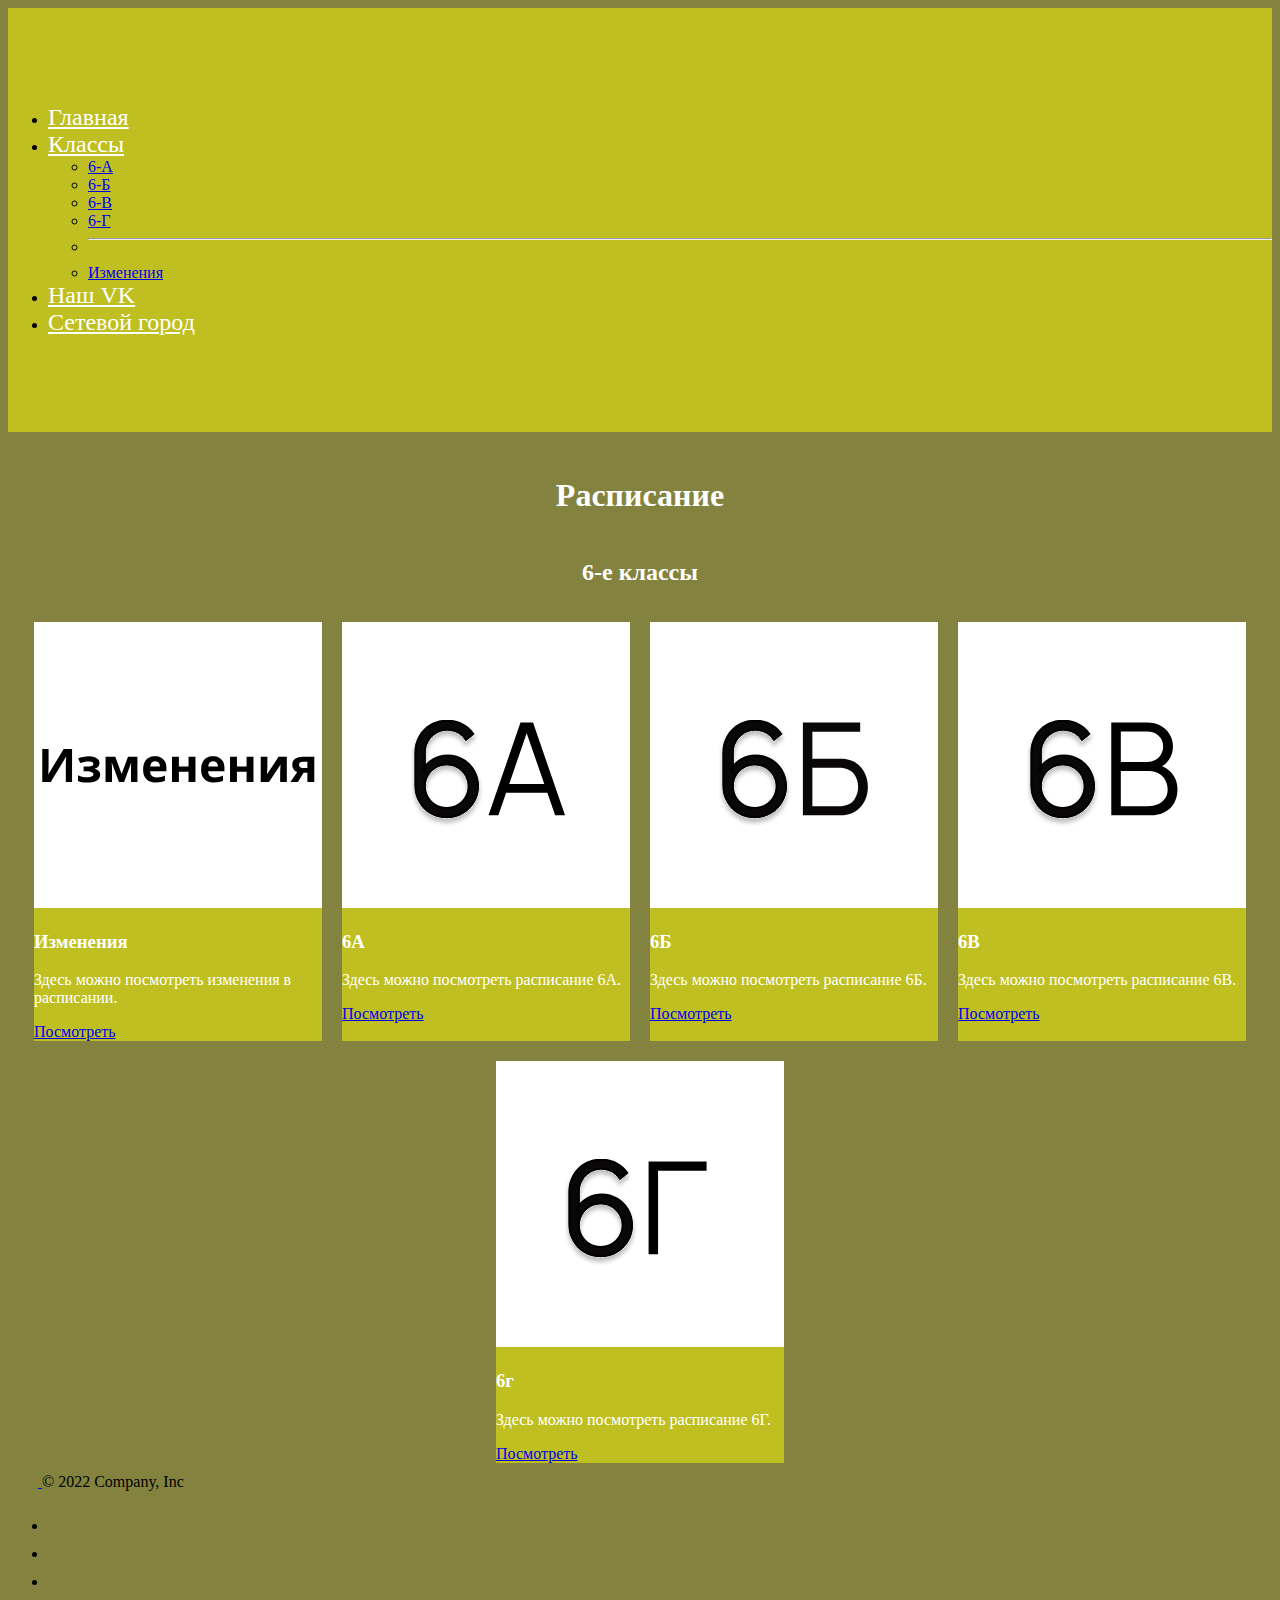
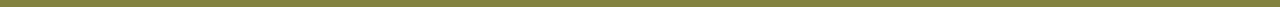
==== index.html @ 0cd255b9 "Update index.html" ====
<!DOCTYPE html>
<html lang="ru">
<head>
    <meta charset="UTF-8">
    <meta http-equiv="X-UA-Compatible" content="IE=edge">
    <meta name="viewport" content="width=device-width, initial-scale=1.0">
    <title>Document</title>
    <link href="https://cdn.jsdelivr.net/npm/bootstrap@5.2.2/dist/css/bootstrap.min.css" rel="stylesheet" integrity="sha384-Zenh87qX5JnK2Jl0vWa8Ck2rdkQ2Bzep5IDxbcnCeuOxjzrPF/et3URy9Bv1WTRi" crossorigin="anonymous">
    <link rel="stylesheet" href="css/index.css">
</head>
<body>
    <header>
        <nav>
            <ul class="nav justify-content-center">
                <li class="nav-item">
                  <a class="nav-link active" aria-current="page" href="index.html">Главная</a>
                </li>
                <li class="nav-item dropdown">
                    <a class="nav-link dropdown-toggle" data-bs-toggle="dropdown" href="#" role="button" aria-expanded="false">Классы</a>
                    <ul class="dropdown-menu">
                      <li><a class="dropdown-item" href="index3.html">6-A</a></li>
                      <li><a class="dropdown-item" href="index4.html">6-Б</a></li>
                      <li><a class="dropdown-item" href="index5.html">6-В</a></li>
                      <li><a class="dropdown-item" href="index6.html">6-Г</a></li>
                      <li><hr class="dropdown-divider"></li>
                      <li><a class="dropdown-item" href="index7.html">Изменения</a></li>
                    </ul>
                </li>
                <li class="nav-item">
                  <a class="nav-link" href="https://vk.com/pvk_sch_9" target="_blank">Наш VK</a>
                </li>
                <li class="nav-item">
                  <a class="nav-link" href="http://94.190.51.157/?AL=Y" target="_blank">Сетевой город</a>
                </li>
            </ul>
        </nav>
    </header>
    <main>
        <section>
            <h1>Расписание</h1>
            <h2>6-е классы</h2>
            <div class="flex-container row-cols-2 row-cols-md-4" >
              <div class="card" style="width: 18rem;">
                <img src="assets/Group 6.svg" class="card-img-top" alt="Изображение с надписью 5а">
                <div class="card-body">
                <h3 class="card-title">Изменения</h3>
                <p class="card-text">Здесь можно посмотреть изменения в расписании.</p>
                <a href="index7.html" class="btn btn-primary">Посмотреть</a>
                </div>
            </div>  
              <div class="card" style="width: 18rem;">
                    <img src="assets/Group 7.svg" class="card-img-top" alt="Изображение с надписью 5а">
                    <div class="card-body">
                    <h3 class="card-title">6А</h3>
                    <p class="card-text">Здесь можно посмотреть расписание 6А.</p>
                    <a href="index3.html" class="btn btn-primary">Посмотреть</a>
                    </div>
                </div>
                <div class="card" style="width: 18rem;">
                    <img src="assets/Group 8.svg" class="card-img-top" alt="Изображение с надписью 5б">
                    <div class="card-body">
                    <h3 class="card-title">6Б</h3>
                    <p class="card-text">Здесь можно посмотреть расписание 6Б.</p>
                    <a href="index4.html" class="btn btn-primary">Посмотреть</a>
                    </div>
                </div>
                <div class="card" style="width: 18rem;">
                    <img src="assets/Group 9.svg" class="card-img-top" alt="Изображение с надписью 5в">
                    <div class="card-body">
                    <h3 class="card-title">6В</h3>
                    <p class="card-text">Здесь можно посмотреть расписание 6В.</p>
                    <a href="index5.html" class="btn btn-primary">Посмотреть</a>
                    </div>
                </div>
            <div class="card" style="width: 18rem;">
              <img src="assets/Group 10.svg" class="card-img-top" alt="Изображение с надписью 5б">
              <div class="card-body">
              <h3 class="card-title">6г</h3>
              <p class="card-text">Здесь можно посмотреть расписание 6Г.</p>
              <a href="index6.html" class="btn btn-primary">Посмотреть</a>
              </div>
          </div>
          </div>
        </section>
    </main>
    <footer>
      <div class="container">
          <footer class="d-flex flex-wrap justify-content-between align-items-center py-3 my-4 border-top">
            <div class="col-md-4 d-flex align-items-center">
              <a href="/" class="mb-3 me-2 mb-md-0 text-muted text-decoration-none lh-1">
                <svg class="bi" width="30" height="24"><use xlink:href="#bootstrap"></use></svg>
              </a>
              <span class="mb-3 mb-md-0 text-muted">© 2022 Company, Inc</span>
            </div>
        
            <ul class="nav col-md-4 justify-content-end list-unstyled d-flex">
              <li class="ms-3"><a class="text-muted" href="#"><svg class="bi" width="24" height="24"><use xlink:href="#twitter"></use></svg></a></li>
              <li class="ms-3"><a class="text-muted" href="#"><svg class="bi" width="24" height="24"><use xlink:href="#instagram"></use></svg></a></li>
              <li class="ms-3"><a class="text-muted" href="#"><svg class="bi" width="24" height="24"><use xlink:href="#facebook"></use></svg></a></li>
            </ul>
          </footer>
        </div>
  </footer>
    <script src="https://cdn.jsdelivr.net/npm/bootstrap@5.2.2/dist/js/bootstrap.bundle.min.js" integrity="sha384-OERcA2EqjJCMA+/3y+gxIOqMEjwtxJY7qPCqsdltbNJuaOe923+mo//f6V8Qbsw3" crossorigin="anonymous"></script>
</body>
</html>
---- css/index.css ----
h1
{
    text-align: center;
    margin: 45px 0; 
    color: #ffffff;
}

h2 {
    text-align: center;
    margin: 36px 0;
    color: #ffffff;
}

.flex-container {
    display: flex;
    flex-wrap: wrap;
    justify-content: center;
    gap: 20px;
}

.card-img-top {
    width: 100%;
    height: 286px;

    object-fit: cover;
}

header {
    background-color:  rgb(191, 191, 33);
    padding: 80px 0;
    position: relative;
}

.logo {
    width: 100px;
    position: absolute;
    top: 40px;
    left: 40px;
}

.nav-link {
    font-size: 24px;
    color: #ffffff;
}

 body {
    background-color: rgb(131, 131, 63);
 }
 .card {
    background-color: rgb(191, 191, 33);
  }
h3 {
    color: #ffffff;
}
p {
    color:#ffffff;
}
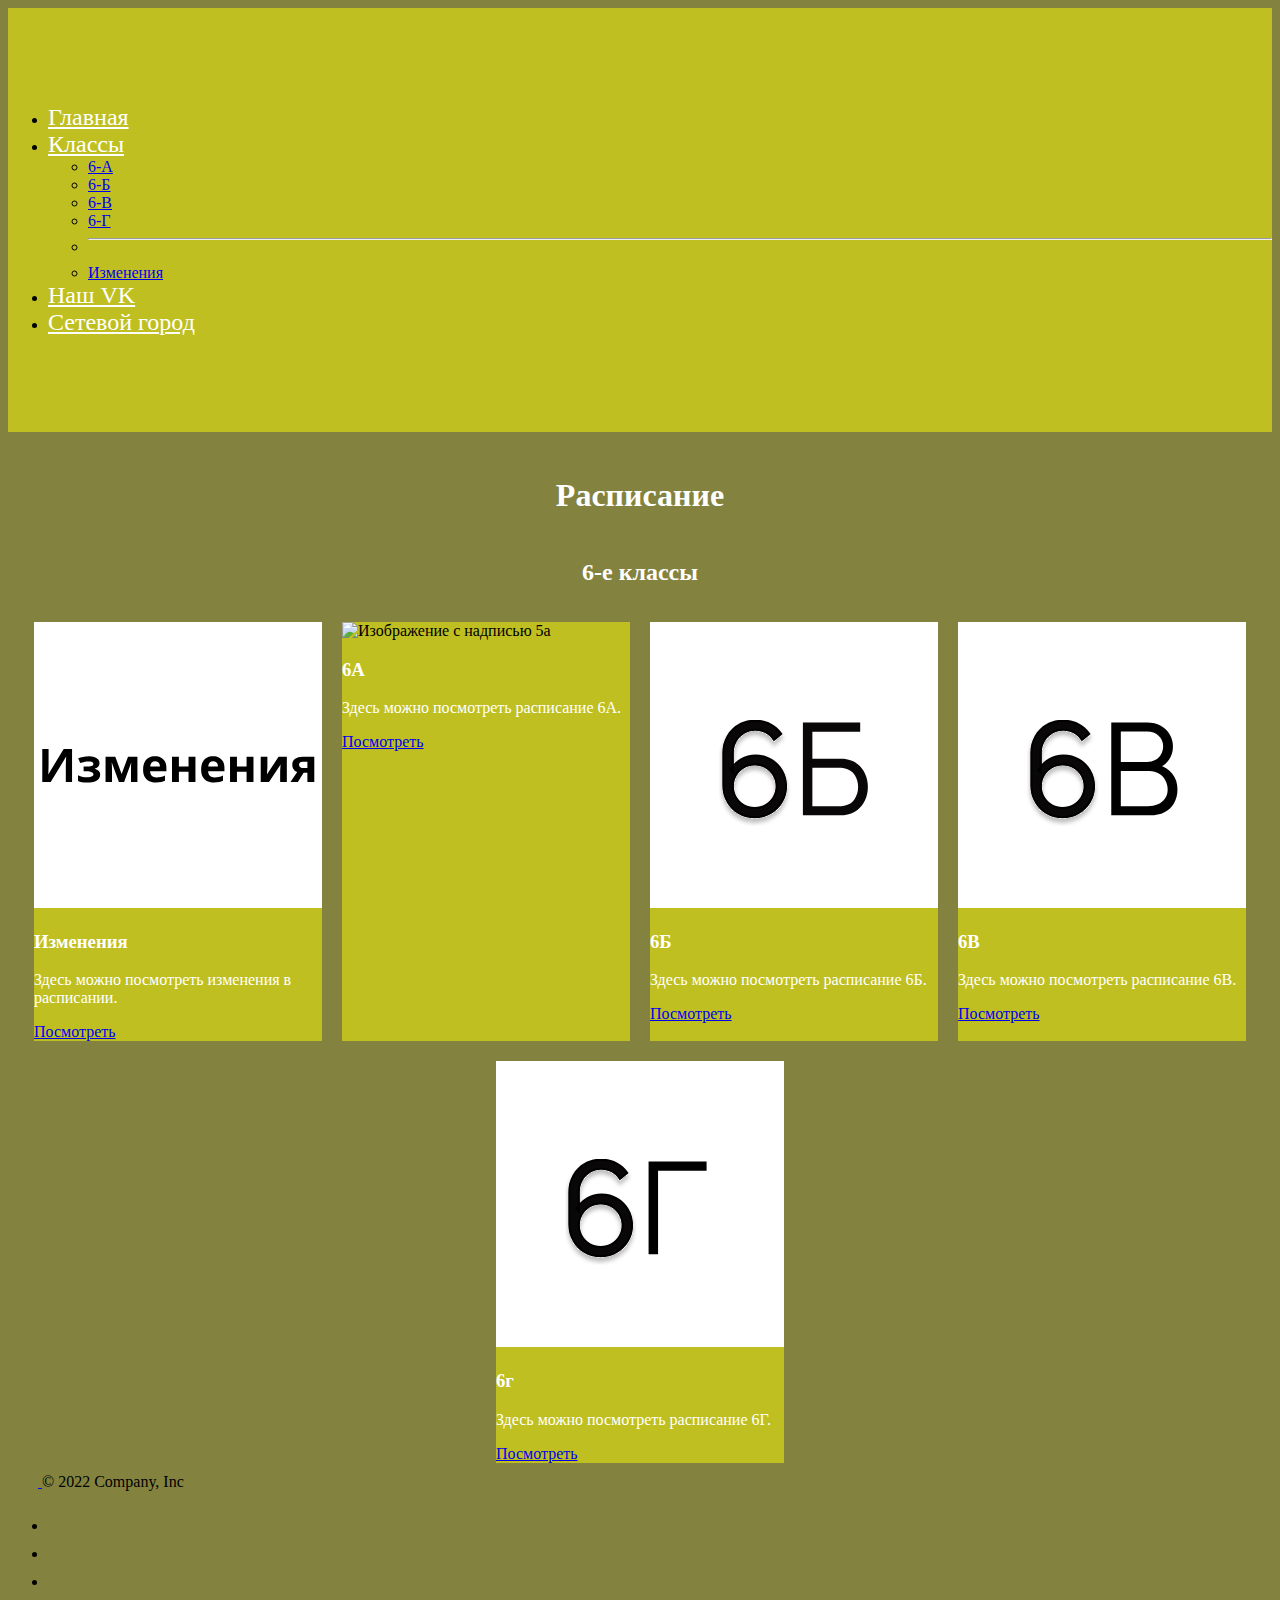
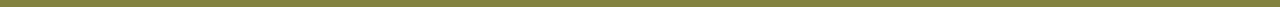
==== commit e92801e7: "Update index.html" ====
--- a/index.html
+++ b/index.html
@@ -49,7 +49,7 @@
                 </div>
             </div>  
               <div class="card" style="width: 18rem;">
-                    <img src="assets/Group 7.svg" class="card-img-top" alt="Изображение с надписью 5а">
+                    <img src="assets/Group 4.svg" class="card-img-top" alt="Изображение с надписью 5а">
                     <div class="card-body">
                     <h3 class="card-title">6А</h3>
                     <p class="card-text">Здесь можно посмотреть расписание 6А.</p>
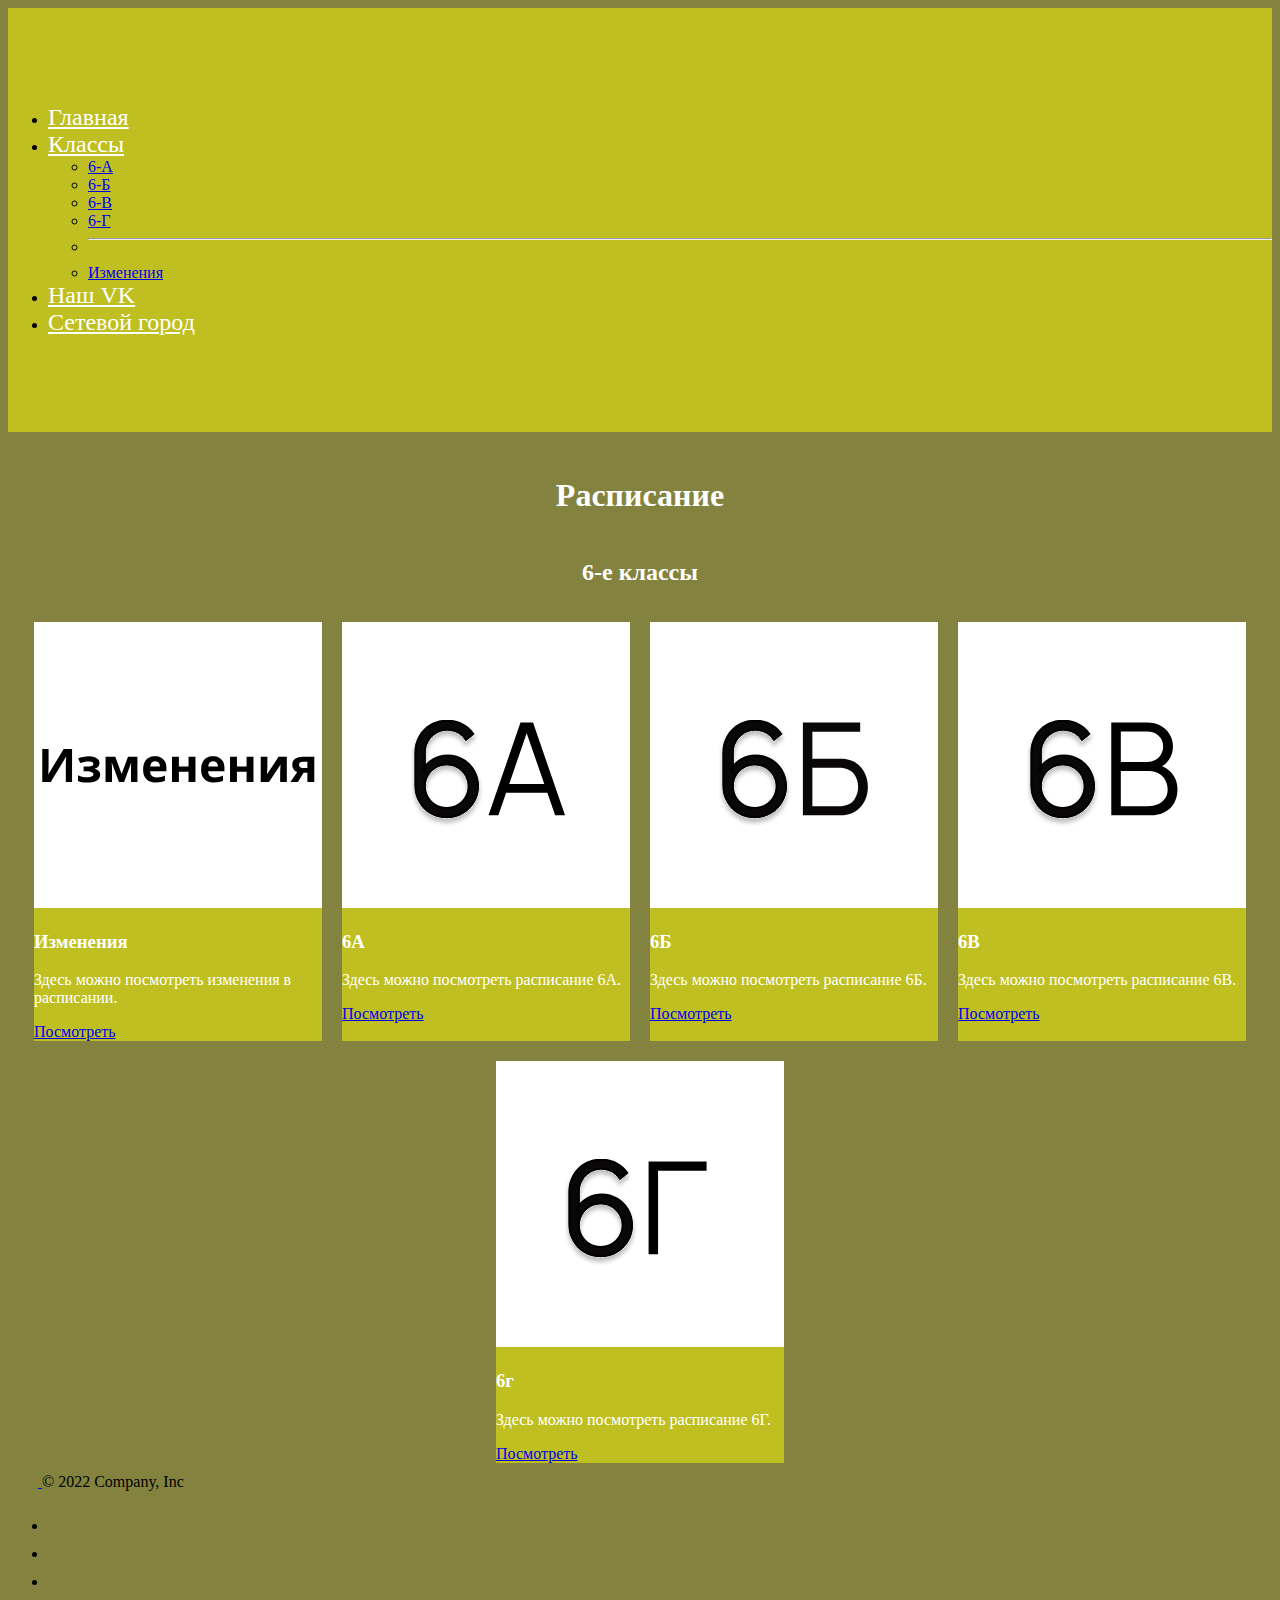
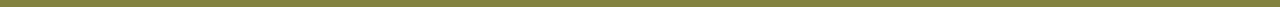
==== commit 3529aa1f: "Update index.html" ====
--- a/index.html
+++ b/index.html
@@ -49,7 +49,7 @@
                 </div>
             </div>  
               <div class="card" style="width: 18rem;">
-                    <img src="assets/Group 4.svg" class="card-img-top" alt="Изображение с надписью 5а">
+                    <img src="assets/Group 7.svg" class="card-img-top" alt="Изображение с надписью 5а">
                     <div class="card-body">
                     <h3 class="card-title">6А</h3>
                     <p class="card-text">Здесь можно посмотреть расписание 6А.</p>
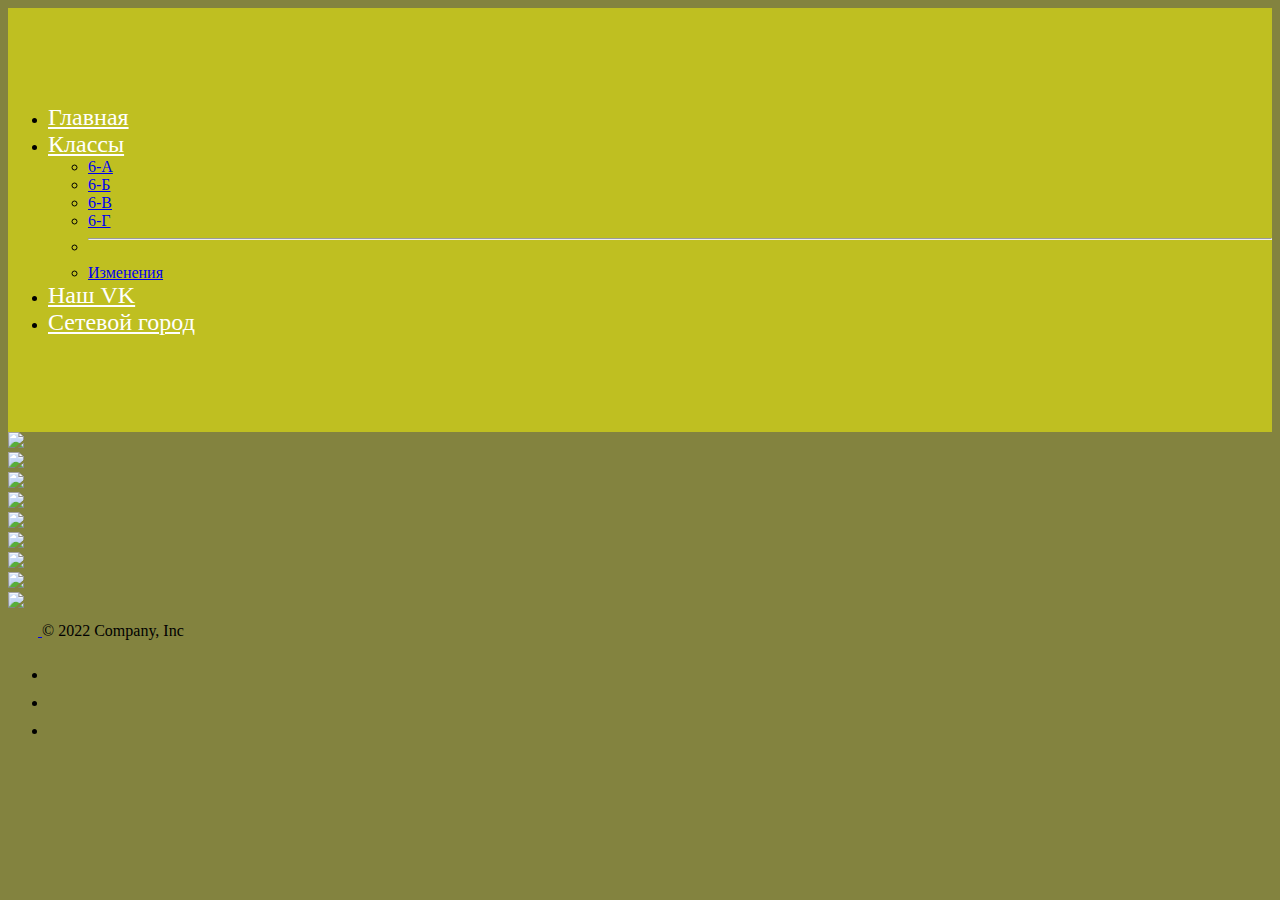
==== commit b7ff46e7: "Add files via upload" ====
--- a/index.html
+++ b/index.html
@@ -7,10 +7,11 @@
     <title>Document</title>
     <link href="https://cdn.jsdelivr.net/npm/bootstrap@5.2.2/dist/css/bootstrap.min.css" rel="stylesheet" integrity="sha384-Zenh87qX5JnK2Jl0vWa8Ck2rdkQ2Bzep5IDxbcnCeuOxjzrPF/et3URy9Bv1WTRi" crossorigin="anonymous">
     <link rel="stylesheet" href="css/index.css">
-</head>
+<script src="js/main.js" defer></script>
+  </head>
 <body>
-    <header>
-        <nav>
+  <header>  
+    <nav>
             <ul class="nav justify-content-center">
                 <li class="nav-item">
                   <a class="nav-link active" aria-current="page" href="index.html">Главная</a>
@@ -36,71 +37,43 @@
         </nav>
     </header>
     <main>
-        <section>
-            <h1>Расписание</h1>
-            <h2>6-е классы</h2>
-            <div class="flex-container row-cols-2 row-cols-md-4" >
-              <div class="card" style="width: 18rem;">
-                <img src="assets/Group 6.svg" class="card-img-top" alt="Изображение с надписью 5а">
-                <div class="card-body">
-                <h3 class="card-title">Изменения</h3>
-                <p class="card-text">Здесь можно посмотреть изменения в расписании.</p>
-                <a href="index7.html" class="btn btn-primary">Посмотреть</a>
-                </div>
-            </div>  
-              <div class="card" style="width: 18rem;">
-                    <img src="assets/Group 7.svg" class="card-img-top" alt="Изображение с надписью 5а">
-                    <div class="card-body">
-                    <h3 class="card-title">6А</h3>
-                    <p class="card-text">Здесь можно посмотреть расписание 6А.</p>
-                    <a href="index3.html" class="btn btn-primary">Посмотреть</a>
-                    </div>
-                </div>
-                <div class="card" style="width: 18rem;">
-                    <img src="assets/Group 8.svg" class="card-img-top" alt="Изображение с надписью 5б">
-                    <div class="card-body">
-                    <h3 class="card-title">6Б</h3>
-                    <p class="card-text">Здесь можно посмотреть расписание 6Б.</p>
-                    <a href="index4.html" class="btn btn-primary">Посмотреть</a>
-                    </div>
-                </div>
-                <div class="card" style="width: 18rem;">
-                    <img src="assets/Group 9.svg" class="card-img-top" alt="Изображение с надписью 5в">
-                    <div class="card-body">
-                    <h3 class="card-title">6В</h3>
-                    <p class="card-text">Здесь можно посмотреть расписание 6В.</p>
-                    <a href="index5.html" class="btn btn-primary">Посмотреть</a>
-                    </div>
-                </div>
-            <div class="card" style="width: 18rem;">
-              <img src="assets/Group 10.svg" class="card-img-top" alt="Изображение с надписью 5б">
-              <div class="card-body">
-              <h3 class="card-title">6г</h3>
-              <p class="card-text">Здесь можно посмотреть расписание 6Г.</p>
-              <a href="index6.html" class="btn btn-primary">Посмотреть</a>
-              </div>
-          </div>
-          </div>
-        </section>
+      <div class="wrapper">
+        <div class="display">
+          <div id="time"></div>
+        </div>
+        <span></span>
+        <span></span>
+      </div>
+      <div class="container">
+      <div class="item"><a href="index2.html"><img src="assets/6.svg"></a></div>
+      <div class="item"><img src="assets/7.svg"></div>
+      <div class="item"><img src="assets/8.svg"></div>
+      <div class="item"><img src="assets/9.svg"></div>
+      <div class="item"><img src="assets/10.svg"></div>
+      <div class="item"><img src="assets/11.svg"></div>
+      <div class="item"><img src="assets/Изменения.svg"></div>
+      <div class="item"><img src="assets/Вопрос.svg"></div>
+      <div class="item"><img src="assets/Вопрос.svg"></div>
+    </div>
     </main>
     <footer>
-      <div class="container">
-          <footer class="d-flex flex-wrap justify-content-between align-items-center py-3 my-4 border-top">
-            <div class="col-md-4 d-flex align-items-center">
-              <a href="/" class="mb-3 me-2 mb-md-0 text-muted text-decoration-none lh-1">
-                <svg class="bi" width="30" height="24"><use xlink:href="#bootstrap"></use></svg>
-              </a>
-              <span class="mb-3 mb-md-0 text-muted">© 2022 Company, Inc</span>
-            </div>
-        
-            <ul class="nav col-md-4 justify-content-end list-unstyled d-flex">
-              <li class="ms-3"><a class="text-muted" href="#"><svg class="bi" width="24" height="24"><use xlink:href="#twitter"></use></svg></a></li>
-              <li class="ms-3"><a class="text-muted" href="#"><svg class="bi" width="24" height="24"><use xlink:href="#instagram"></use></svg></a></li>
-              <li class="ms-3"><a class="text-muted" href="#"><svg class="bi" width="24" height="24"><use xlink:href="#facebook"></use></svg></a></li>
-            </ul>
-          </footer>
-        </div>
-  </footer>
-    <script src="https://cdn.jsdelivr.net/npm/bootstrap@5.2.2/dist/js/bootstrap.bundle.min.js" integrity="sha384-OERcA2EqjJCMA+/3y+gxIOqMEjwtxJY7qPCqsdltbNJuaOe923+mo//f6V8Qbsw3" crossorigin="anonymous"></script>
-</body>
-</html>
+        <div class="container">
+            <footer class="d-flex flex-wrap justify-content-between align-items-center py-3 my-4 border-top">
+              <div class="col-md-4 d-flex align-items-center">
+                <a href="/" class="mb-3 me-2 mb-md-0 text-muted text-decoration-none lh-1">
+                  <svg class="bi" width="30" height="24"><use xlink:href="#bootstrap"></use></svg>
+                </a>
+                <span class="mb-3 mb-md-0 text-muted">© 2022 Company, Inc</span>
+              </div>
+          
+              <ul class="nav col-md-4 justify-content-end list-unstyled d-flex">
+                <li class="ms-3"><a class="text-muted" href="#"><svg class="bi" width="24" height="24"><use xlink:href="#twitter"></use></svg></a></li>
+                <li class="ms-3"><a class="text-muted" href="#"><svg class="bi" width="24" height="24"><use xlink:href="#instagram"></use></svg></a></li>
+                <li class="ms-3"><a class="text-muted" href="#"><svg class="bi" width="24" height="24"><use xlink:href="#facebook"></use></svg></a></li>
+              </ul>
+            </footer>
+          </div>
+    </footer>
+      <script src="https://cdn.jsdelivr.net/npm/bootstrap@5.2.2/dist/js/bootstrap.bundle.min.js" integrity="sha384-OERcA2EqjJCMA+/3y+gxIOqMEjwtxJY7qPCqsdltbNJuaOe923+mo//f6V8Qbsw3" crossorigin="anonymous"></script>
+  </body>
+  </html>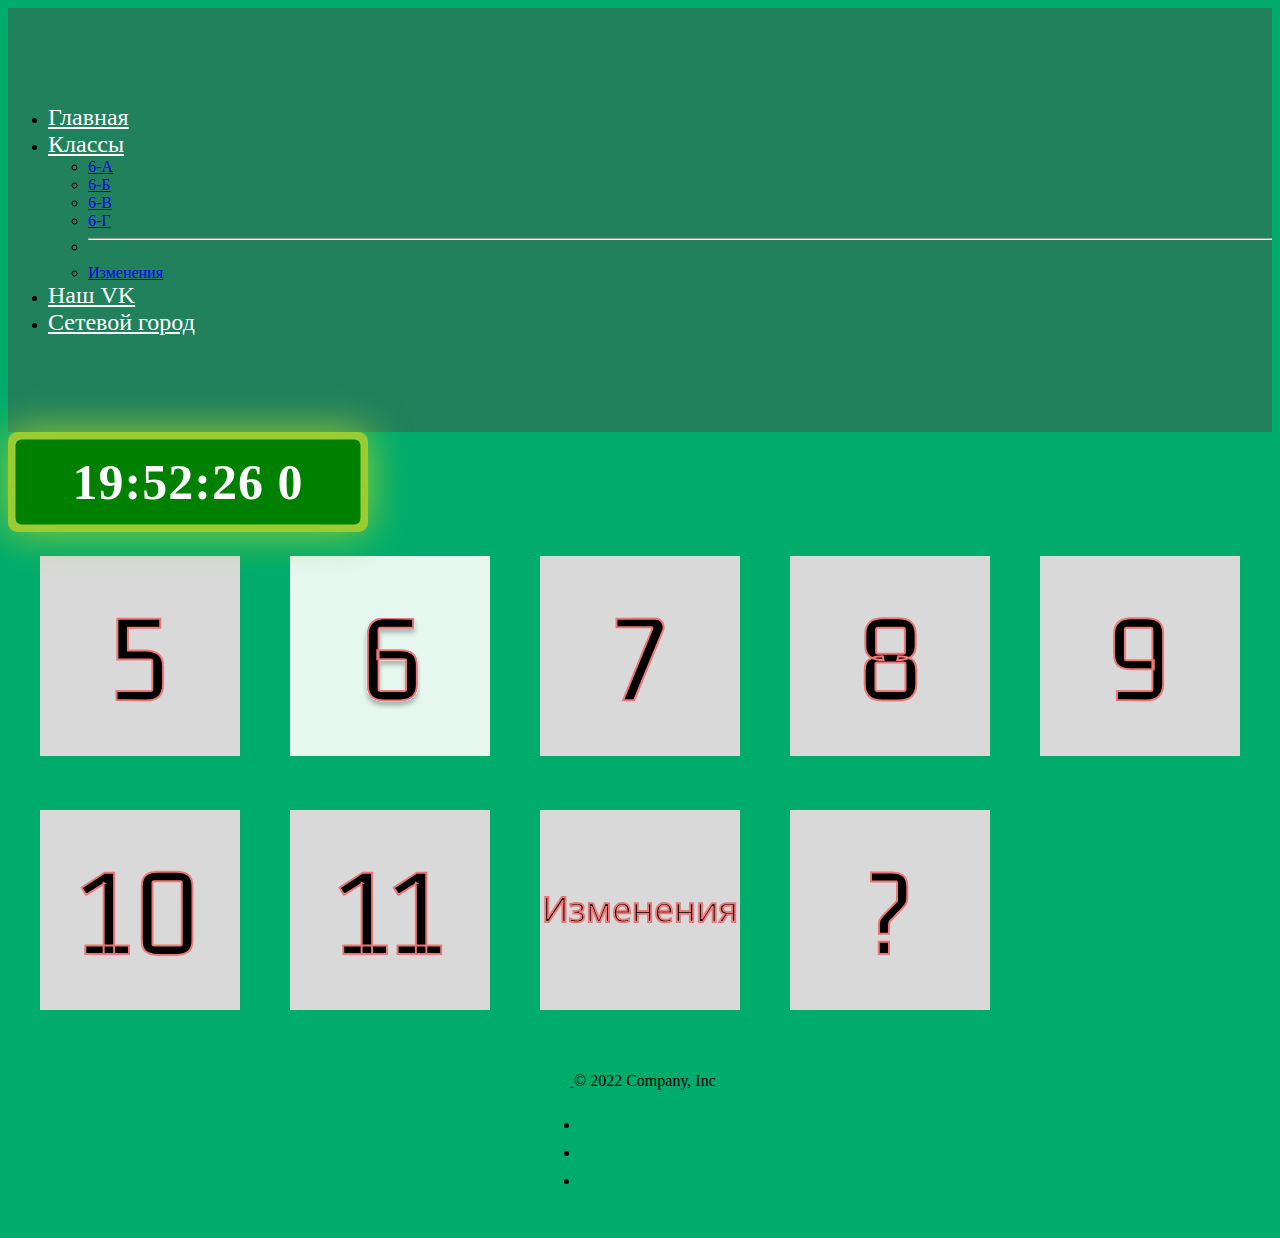
==== commit 16fb03f8: "Update index.html" ====
--- a/index.html
+++ b/index.html
@@ -45,14 +45,14 @@
         <span></span>
       </div>
       <div class="container">
-      <div class="item"><a href="index2.html"><img src="assets/6.svg"></a></div>
+      <div class="item"><img src="assets/5.svg"></div>
+          <div class="item"><a href="index2.html"><img src="assets/6.svg"></a></div>
       <div class="item"><img src="assets/7.svg"></div>
       <div class="item"><img src="assets/8.svg"></div>
       <div class="item"><img src="assets/9.svg"></div>
       <div class="item"><img src="assets/10.svg"></div>
       <div class="item"><img src="assets/11.svg"></div>
       <div class="item"><img src="assets/Изменения.svg"></div>
-      <div class="item"><img src="assets/Вопрос.svg"></div>
       <div class="item"><img src="assets/Вопрос.svg"></div>
     </div>
     </main>
@@ -76,4 +76,4 @@
     </footer>
       <script src="https://cdn.jsdelivr.net/npm/bootstrap@5.2.2/dist/js/bootstrap.bundle.min.js" integrity="sha384-OERcA2EqjJCMA+/3y+gxIOqMEjwtxJY7qPCqsdltbNJuaOe923+mo//f6V8Qbsw3" crossorigin="anonymous"></script>
   </body>
-  </html>+  </html>
--- a/css/index.css
+++ b/css/index.css
@@ -1,58 +1,95 @@
-h1
-{
-    text-align: center;
-    margin: 45px 0; 
-    color: #ffffff;
-}
-
-h2 {
-    text-align: center;
-    margin: 36px 0;
-    color: #ffffff;
-}
-
-.flex-container {
-    display: flex;
-    flex-wrap: wrap;
-    justify-content: center;
-    gap: 20px;
-}
-
-.card-img-top {
-    width: 100%;
-    height: 286px;
-
-    object-fit: cover;
-}
-
-header {
-    background-color:  rgb(191, 191, 33);
-    padding: 80px 0;
-    position: relative;
-}
-
-.logo {
-    width: 100px;
-    position: absolute;
-    top: 40px;
-    left: 40px;
-}
-
-.nav-link {
-    font-size: 24px;
-    color: #ffffff;
-}
-
- body {
-    background-color: rgb(131, 131, 63);
- }
- .card {
-    background-color: rgb(191, 191, 33);
-  }
-h3 {
-    color: #ffffff;
-}
-p {
-    color:#ffffff;
-}
-
+header {
+    background-color:		#20815C;
+    padding: 80px 0;
+    position: relative;
+}
+h1
+{
+    text-align: center;
+    margin: 45px 0; 
+    color: #ffffff;
+}
+
+h2 {
+    text-align: center;
+    margin: 36px 0;
+    color: #ffffff;
+}
+.nav-link {
+    font-size: 24px;
+    color: #ffffff;
+}
+
+ body {
+    background-color: #00AC6B;
+}
+
+.container {
+padding: 1.5em;
+display: grid;
+grid-template-columns: repeat(auto-fit, 200px);
+justify-content: center;
+gap: 50px;
+}
+
+.wrapper {
+   
+    height: 100px;
+    width: 360px;
+    position: relative;
+    background: yellowgreen;
+    border-radius: 10px;
+    cursor: default;
+    animation: animate 1,5s linear infinite;
+}
+.wrapper .display,
+.wrapper span {
+    position: absolute;
+    top: 50%;
+    left: 50%;
+    transform: translate(-50%,-50%);
+}
+.wrapper .display {
+    z-index: 999;
+    height: 85px;
+    width: 345px;
+    background: green;
+    border-radius: 6px;
+    text-align: center;
+}
+
+.display #time {
+    line-height: 85px;
+    color: #fff;
+    font-size: 50px;
+    font-weight: 600;
+    letter-spacing: 1px;
+    background: white;
+    -webkit-background-clip: text;
+    -webkit-text-fill-color: transparent;
+    animation: animate 1.5s linear infinite;
+}
+
+@keyframes animate {
+    100%{
+        filter: hue-rotate(360deg);
+    }
+}
+
+.wrapper span {
+    height: 100%;
+    width: 100%;
+    border-radius: 10px;
+    background: inherit;
+}
+
+.wrapper span:first-child{
+    filter: blur(7px);
+}
+.wrapper span:last-child {
+    filter: blur(20px); 
+}
+
+.card {
+    justify-content: start;
+}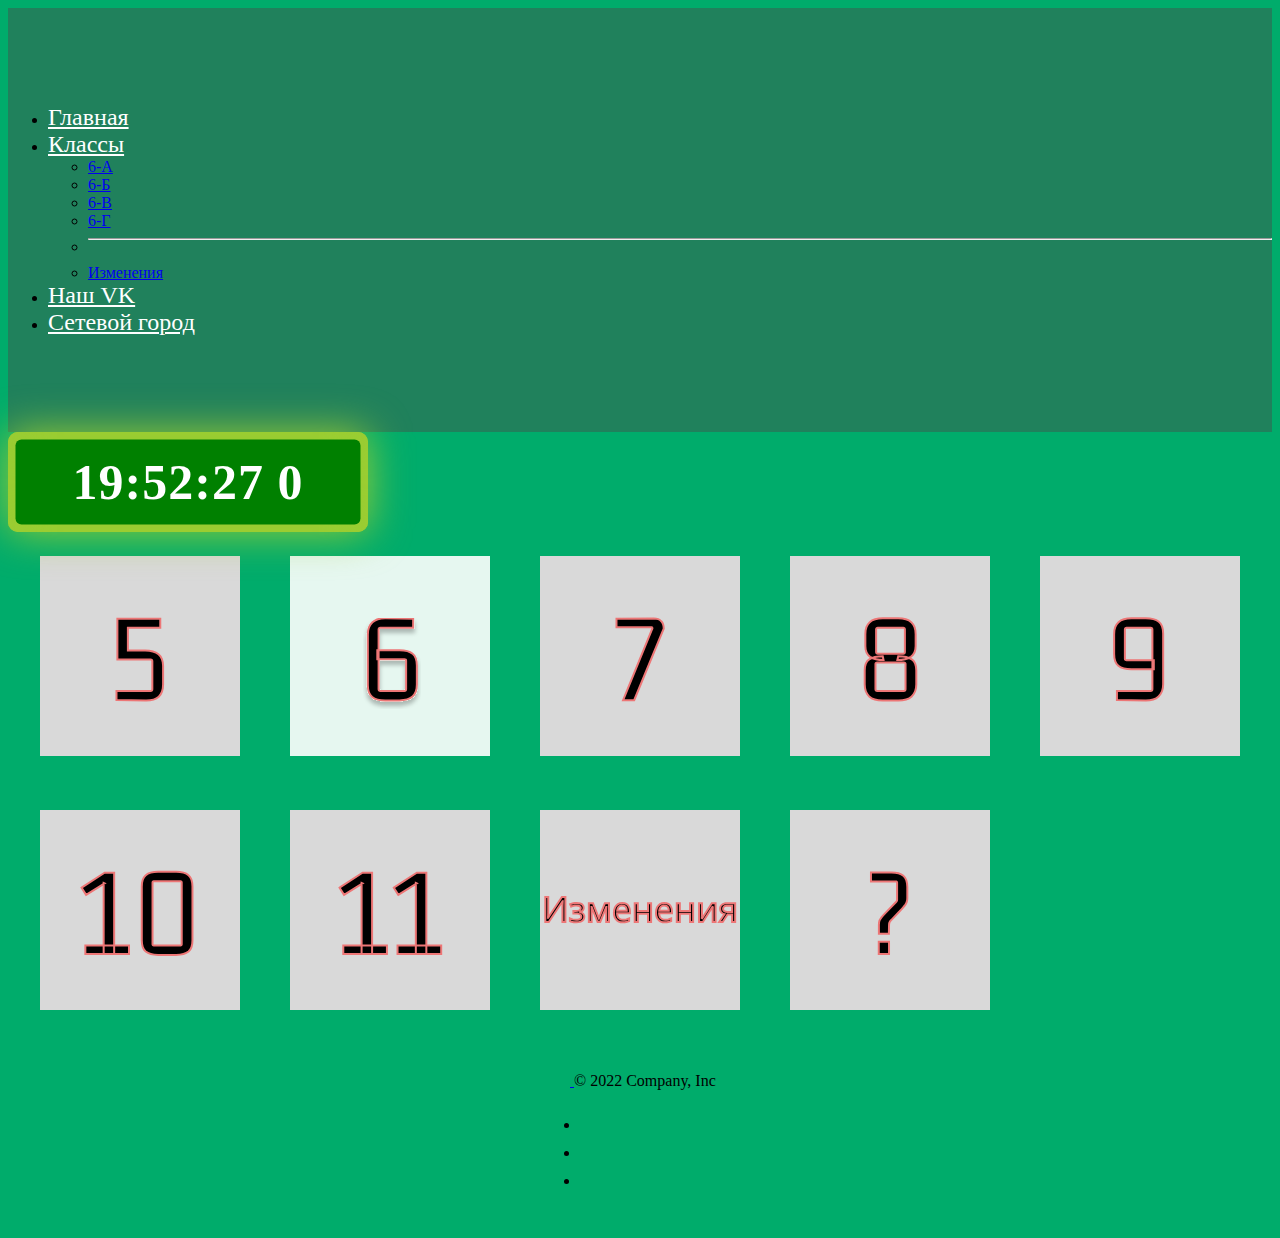
==== commit 9b79d119: "Update index.html" ====
--- a/index.html
+++ b/index.html
@@ -52,7 +52,7 @@
       <div class="item"><img src="assets/9.svg"></div>
       <div class="item"><img src="assets/10.svg"></div>
       <div class="item"><img src="assets/11.svg"></div>
-      <div class="item"><img src="assets/Изменения.svg"></div>
+          <div class="item"><a href="index7.html"><img src="assets/Изменения.svg"></a></div>
       <div class="item"><img src="assets/Вопрос.svg"></div>
     </div>
     </main>
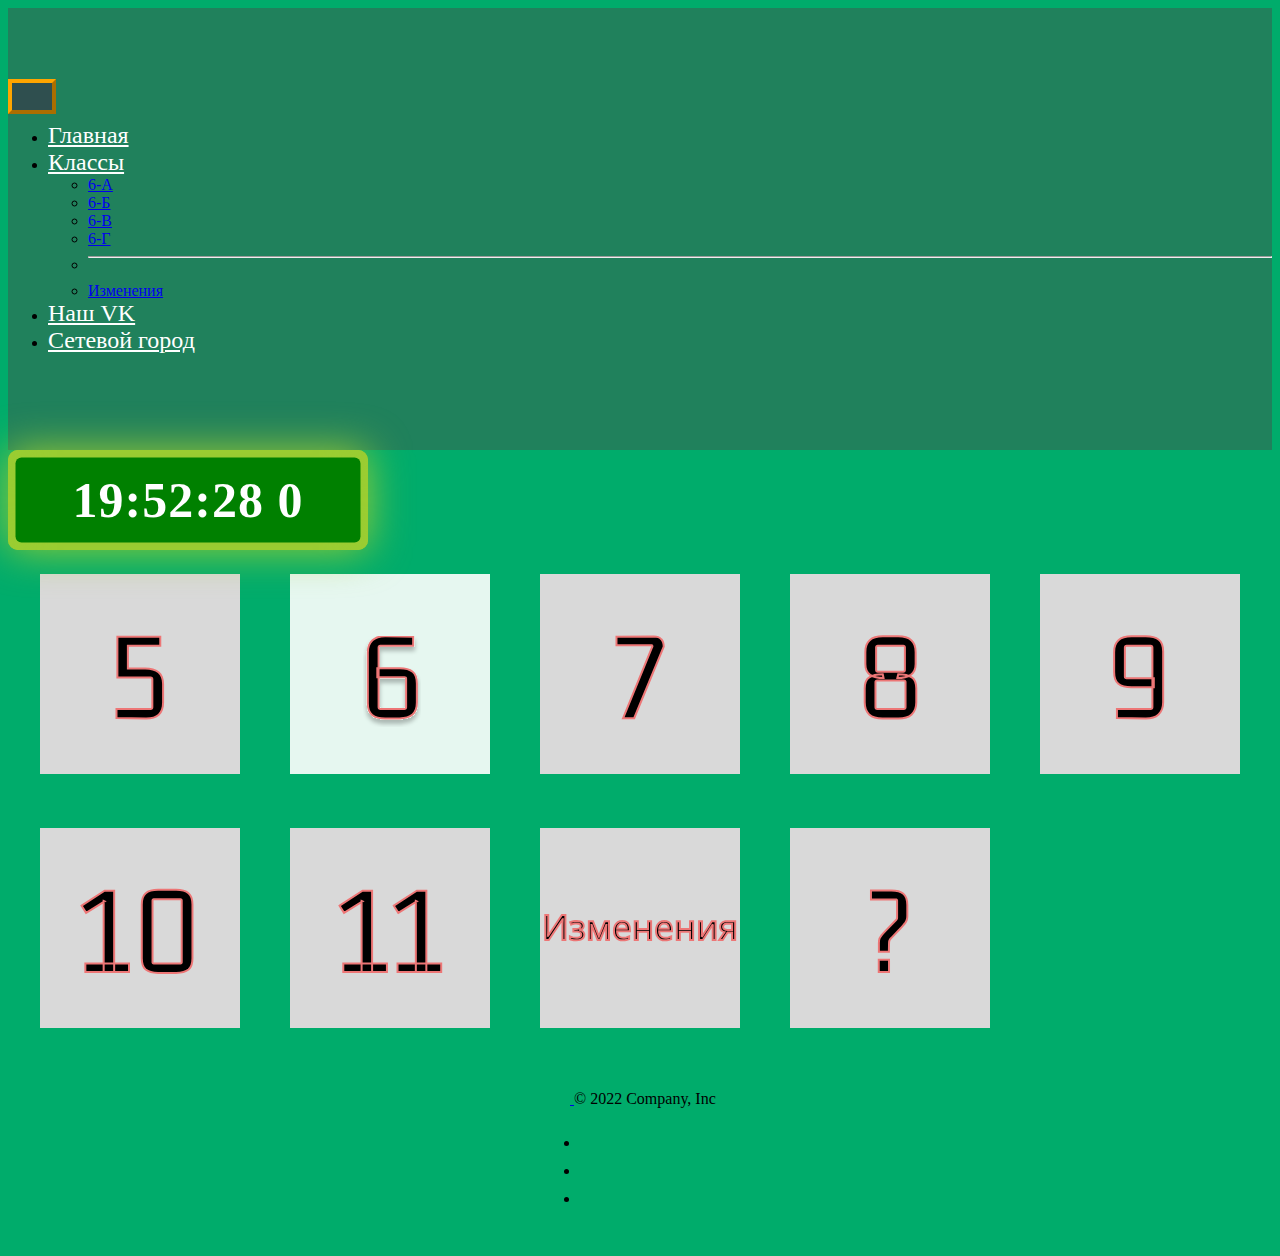
==== commit 5c5dedb7: "Update index.html" ====
--- a/index.html
+++ b/index.html
@@ -11,7 +11,17 @@
   </head>
 <body>
   <header>  
-    <nav>
+    <script>  
+      setInterval(function () {
+          var now = new Date();
+          var clock = document.getElementById("clock");
+          clock.innerHTML = now.toLocaleTimeString();
+      }, 1000);
+      </script>
+      <span id="clock"
+      style="background-color: #2F4F4F; color: #00FF7F; border:4px outset #FFA500; padding:5px 20px;">
+      </span>
+      <nav>
             <ul class="nav justify-content-center">
                 <li class="nav-item">
                   <a class="nav-link active" aria-current="page" href="index.html">Главная</a>
--- a/css/index.css
+++ b/css/index.css
@@ -92,4 +92,4 @@
 
 .card {
     justify-content: start;
-}+} 
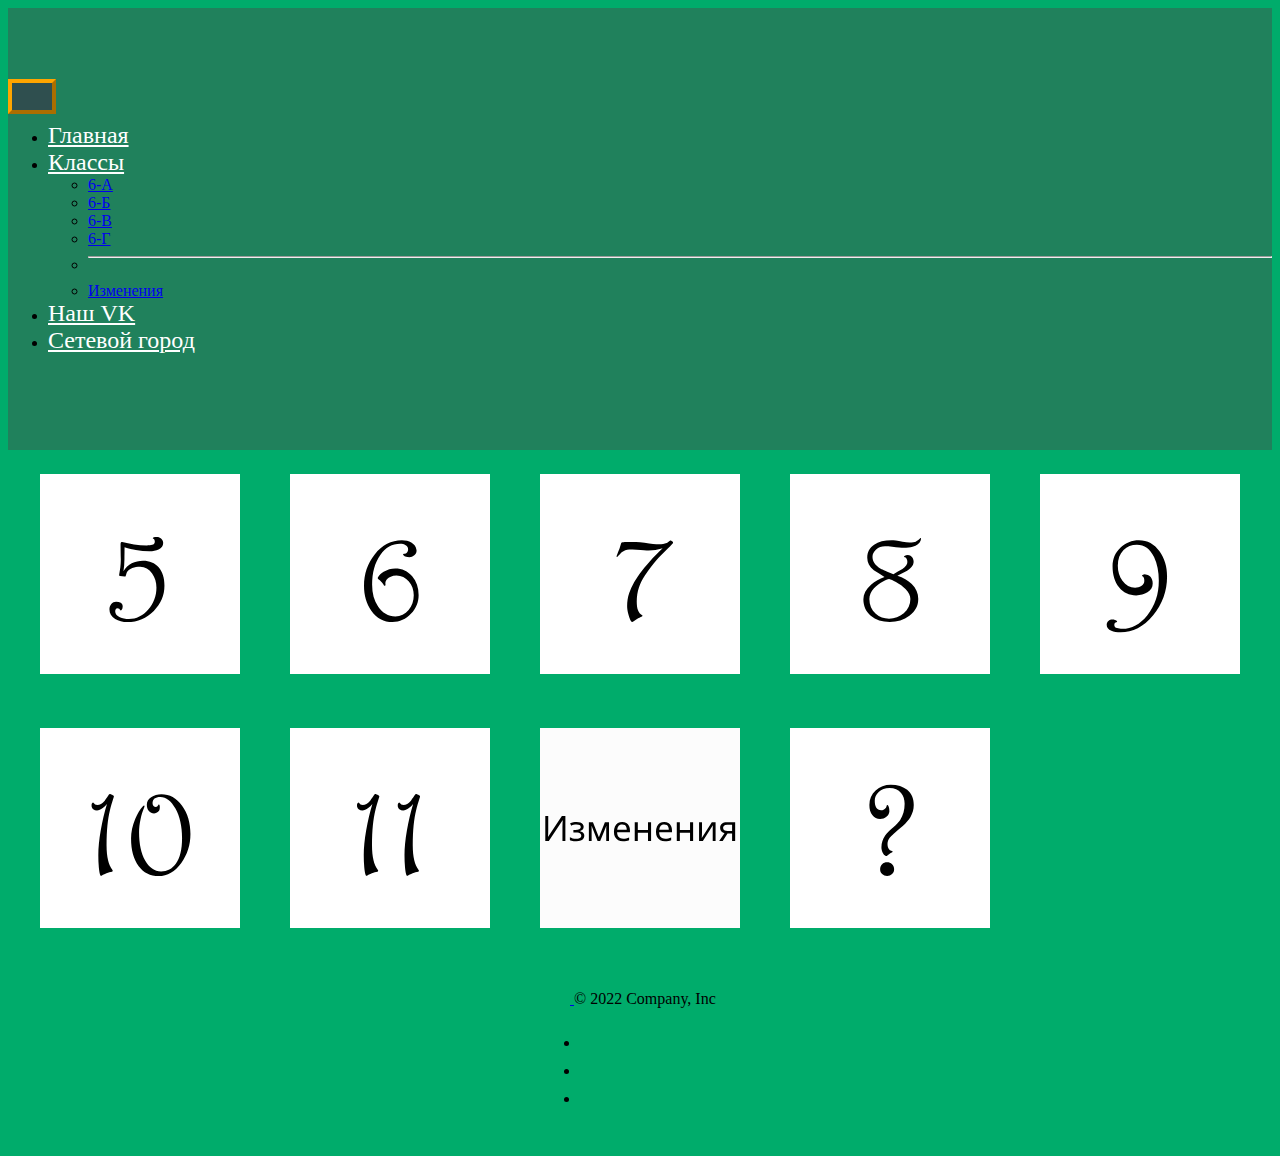
==== commit 4d2bdc64: "Update index.html" ====
--- a/index.html
+++ b/index.html
@@ -47,13 +47,6 @@
         </nav>
     </header>
     <main>
-      <div class="wrapper">
-        <div class="display">
-          <div id="time"></div>
-        </div>
-        <span></span>
-        <span></span>
-      </div>
       <div class="container">
       <div class="item"><img src="assets/5.svg"></div>
           <div class="item"><a href="index2.html"><img src="assets/6.svg"></a></div>
